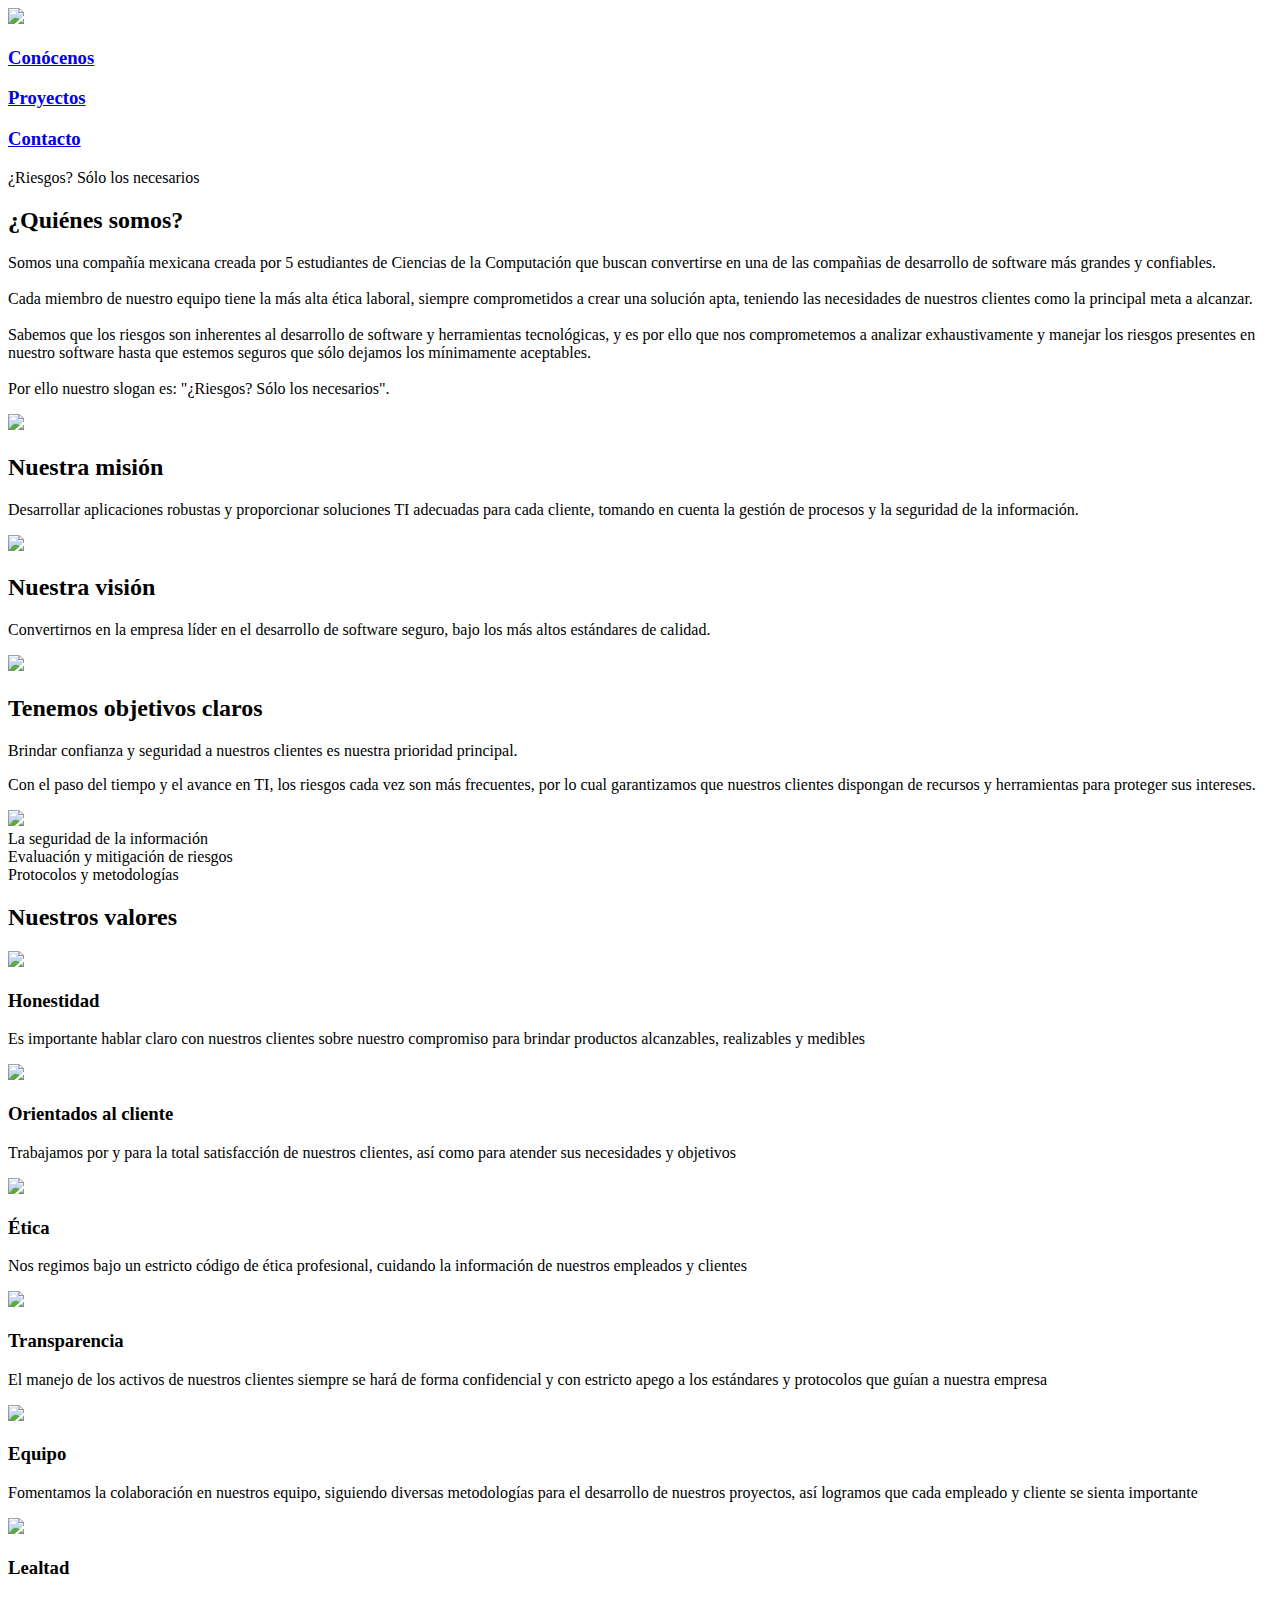
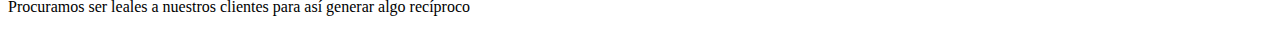
==== index.html @ dbce8a85 "V0.01" ====
<!DOCTYPE html>
<html>
<head>
	<title>La Orden de Turing</title>
</head>

<link rel="icon" href="	img/logo.png">

<!-- Live reload -->
<script>document.write('<script src="http://' + (location.host || 'localhost').split(':')[0] + ':35729/livereload.js?snipver=1"></' + 'script>')</script>

<!-- Fuentes -->
<link href="https://fonts.googleapis.com/css?family=Hind+Siliguri&display=swap" rel="stylesheet">

<!-- Estilos -->
<link rel="stylesheet" type="text/css" href="css/style.css">
<link rel="stylesheet" type="text/css" href="css/index.css">

<link rel="stylesheet" href="https://cdnjs.cloudflare.com/ajax/libs/animate.css/3.7.2/animate.min.css">

<body>

	<div id="navbar">

		<div id="logoCont">
			<a href="index.html"><img id="logo" class="animated bounceInLeft delay-1s faster" src="img/logo.png"></a>
		</div>

		<a class="navegacion animated fadeIn delay-1s faster" href="index.html">
			<div>
				<h3>Conócenos</h3>
			</div>
		</a>
		<a class="navegacion animated fadeIn delay-1s faster" href="proyectos.html">
			<div>
				<h3>Proyectos</h3>
			</div>
		</a>
		<a class="navegacion animated fadeIn delay-1s faster" href="contacto.html">
			<div>
				<h3>Contacto</h3>
			</div>
		</a>
	</div>
	
	<div id="content">
		<div id="encabezado">
			<p class="animated jackInTheBox delay-2s slow">¿Riesgos? Sólo los necesarios</p>
		</div>

		<div id="conocenos" class="main-container">
			<div id="nosotros" class="info">
				<h2>¿Quiénes somos?</h2>
				<div class="grid">
					<p class="gridtxt">
						Somos una compañía mexicana creada por 5 estudiantes de Ciencias de la Computación que buscan convertirse en una de las compañias de desarrollo de software más grandes y confiables.
						<br>
						<br>
						Cada miembro de nuestro equipo tiene la más alta ética laboral, siempre comprometidos a crear una solución apta, teniendo las necesidades de nuestros clientes como la principal meta a alcanzar.
						<br>
						<br>
						Sabemos que los riesgos son inherentes al desarrollo de software y herramientas tecnológicas, y es por ello que nos comprometemos a analizar exhaustivamente y manejar los riesgos presentes en nuestro software hasta que estemos seguros que sólo dejamos los mínimamente aceptables.
						<br>
						<br>
						Por ello nuestro slogan es: "¿Riesgos? Sólo los necesarios".
					</p>
					<img id="imgNos" src="img/logo.png">
				</div>
			</div>

			<div id="mision" class="info">
				<h2>Nuestra misión</h2>
				<div class="grid">
					<p class="gridtxt">Desarrollar aplicaciones robustas y proporcionar soluciones TI adecuadas para cada cliente, tomando en cuenta la gestión de procesos y la seguridad de la información.</p>
					<img src="img/tarjetas/shield.png">
				</div>
			</div>

			<div id="vision" class="info">
				<h2>Nuestra visión</h2>
				<div class="grid">
					<p class="gridtxt">Convertirnos en la empresa líder en el desarrollo de software seguro, bajo los más altos estándares de calidad.</p>
					<img src="img/tarjetas/lider.png">
				</div>
			</div>

			<div id="objetivos" class="info">
				<h2>Tenemos objetivos claros</h2>
				<div id="gridObj">
					<div id="infoObj">
						<p>Brindar confianza y seguridad a nuestros clientes es nuestra prioridad principal. </p>
						<p>Con el paso del tiempo y el avance en TI, los riesgos cada vez son más frecuentes, por lo cual garantizamos que nuestros clientes dispongan de recursos y herramientas para proteger sus intereses.</p>
					</div>
					<div id="imgObj">
						<img src="img/tarjetas/trust.png">
					</div>
					<div class="lista">	
						<div class="li">La seguridad de la información</div>
						<div class="li">Evaluación y mitigación de riesgos</div>
						<div class="li">Protocolos y metodologías</div>
					</div>
				</div>
			</div>

			<div id="valores" class="info">
				<h2>Nuestros valores</h2>
				<div id="valCont">
					<div class="valor">
						<img src="img/tarjetas/honestidad.png">
						<h3>Honestidad</h3>
						<p>Es importante hablar claro con nuestros clientes sobre nuestro compromiso para brindar productos alcanzables, realizables y medibles</p>
					</div>
					<div class="valor">
						<img src="img/tarjetas/cliente.png">
						<h3>Orientados al cliente</h3>
						<p>Trabajamos por y para la total satisfacción de nuestros clientes, así como para atender sus necesidades y objetivos</p>
					</div>
					<div class="valor">
						<img src="img/tarjetas/etica.png">
						<h3>Ética</h3>
						<p>Nos regimos bajo un estricto código de ética profesional, cuidando la información de nuestros empleados y clientes</p>
					</div>
					<div class="valor">
						<img src="img/tarjetas/transparencia.png">
						<h3>Transparencia</h3>
						<p>El manejo de los activos de nuestros clientes siempre se hará de forma confidencial y con estricto apego a los estándares y protocolos que guían a nuestra empresa</p>
					</div>
					<div class="valor">
						<img src="img/tarjetas/equipo.png">
						<h3>Equipo</h3>
						<p>Fomentamos la colaboración en nuestros equipo, siguiendo diversas metodologías para el desarrollo de nuestros proyectos, así logramos que cada empleado y cliente se sienta importante</p>
					</div>
					<div class="valor">
						<img src="img/tarjetas/lealtad.png">
						<h3>Lealtad</h3>
						<p>Procuramos ser leales a nuestros clientes para así generar algo recíproco</p>
					</div>
				</div>
			</div>

		</div>
	</div>

</body>
</html>
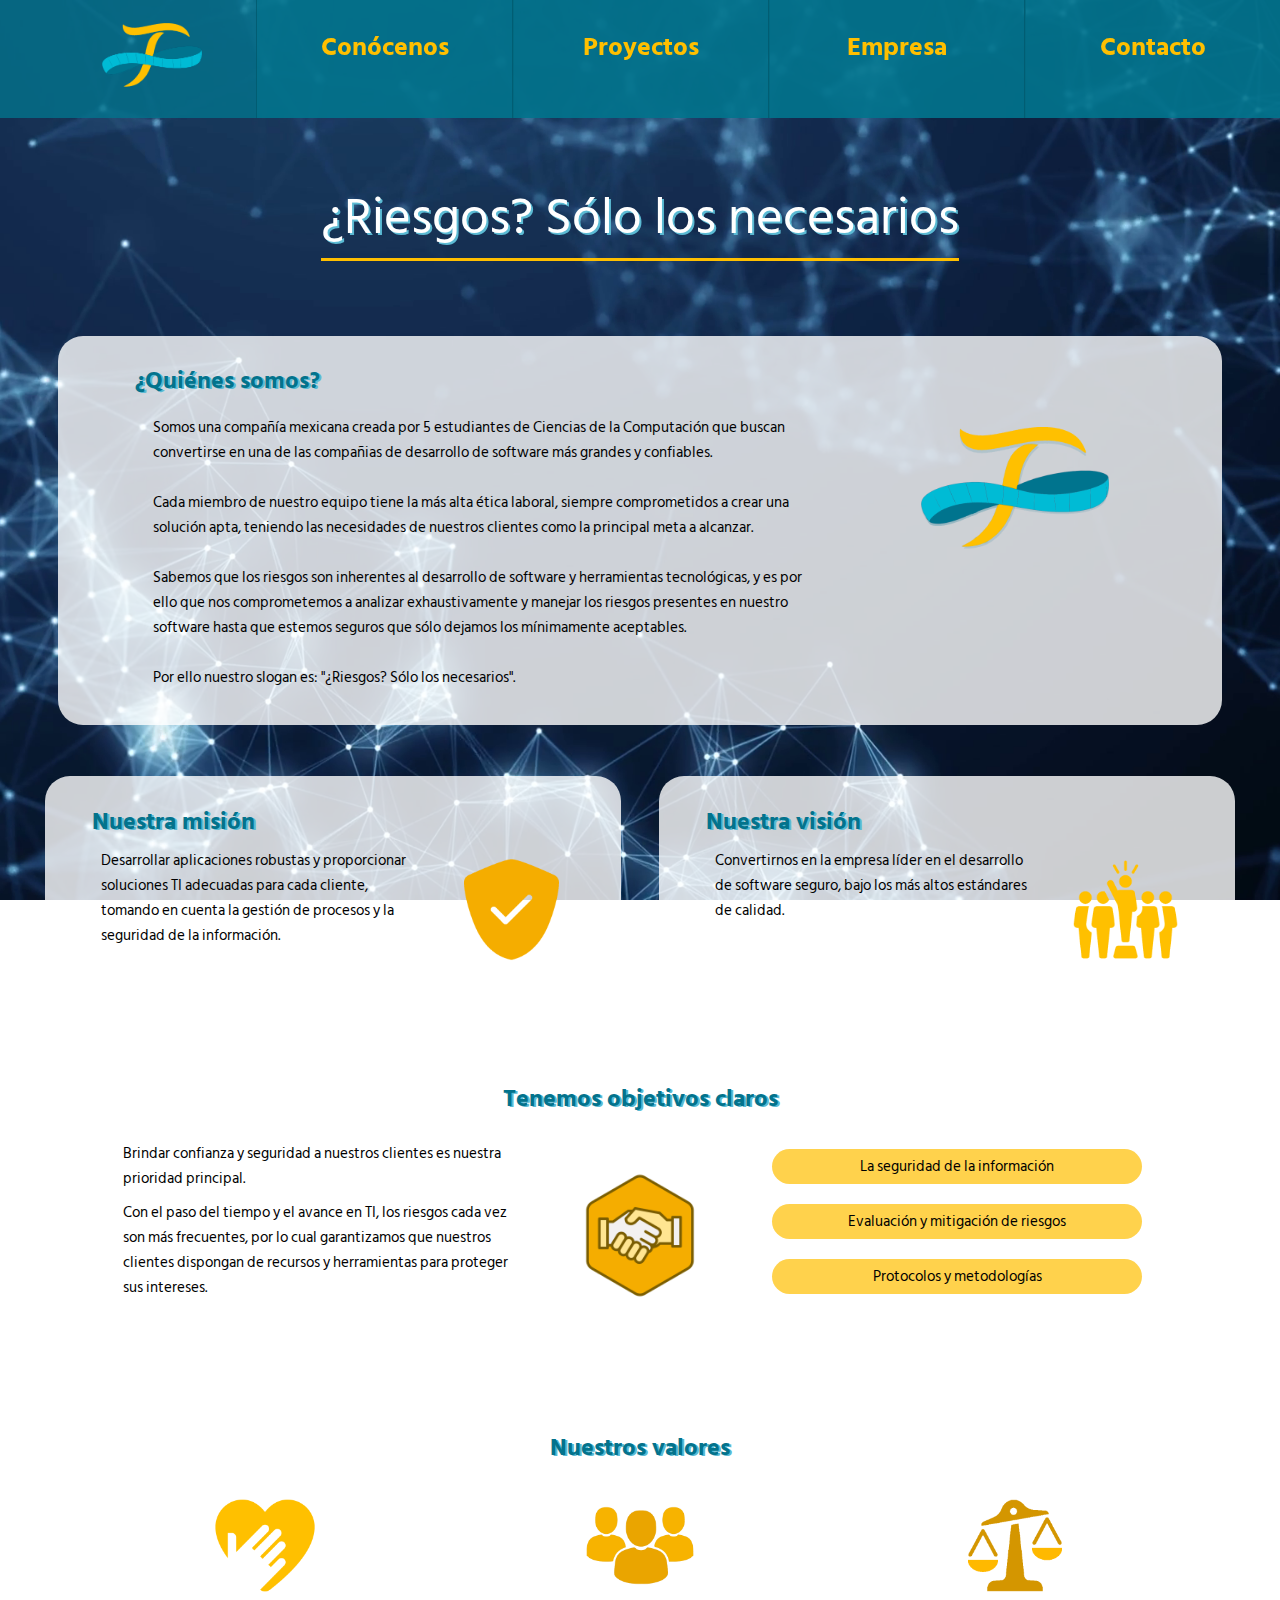
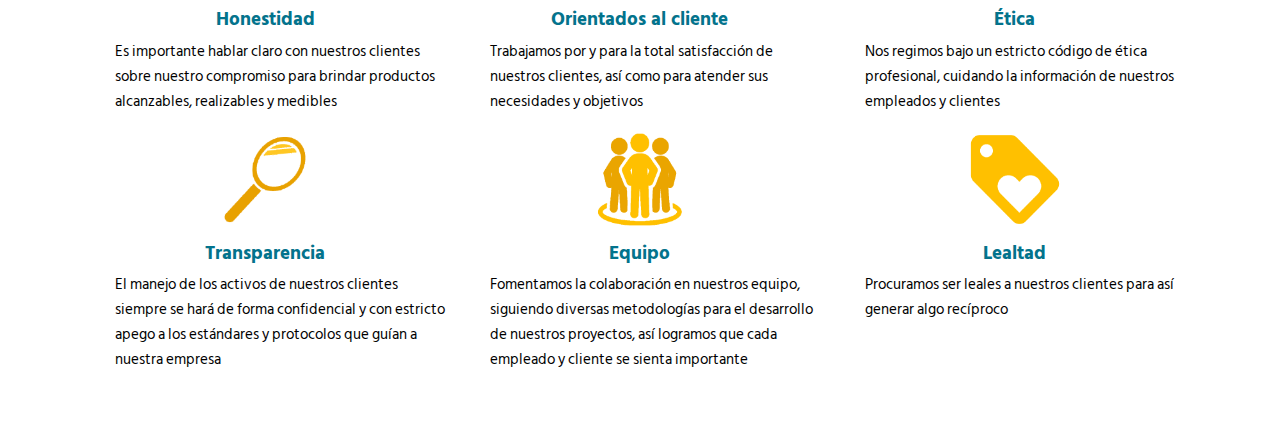
==== commit daaaab06: "V3.0" ====
--- a/index.html
+++ b/index.html
@@ -34,6 +34,11 @@
 		<a class="navegacion animated fadeIn delay-1s faster" href="proyectos.html">
 			<div>
 				<h3>Proyectos</h3>
+			</div>
+		</a>
+		<a class="navegacion animated fadeIn delay-1s slow" href="empresa.html">
+			<div>
+				<h3>Empresa</h3>
 			</div>
 		</a>
 		<a class="navegacion animated fadeIn delay-1s faster" href="contacto.html">
--- a/css/style.css
+++ b/css/style.css
@@ -0,0 +1,186 @@
+body {
+	background-image: url(../img/background.png);
+	background-repeat: repeat;
+	background-position: center;
+	background-attachment: fixed;
+    background-size: cover;
+    font-family: 'Hind Siliguri', sans-serif;
+}
+
+a {
+	text-decoration: none;
+}
+
+h2 {
+	text-align: center;
+	color: #03738C;
+	text-shadow: 2px 1px #5BBAD3;
+	font-size: 1.9vw;
+}
+
+#navbar {
+	width: 100%;
+	height: auto;
+	display: grid;
+	grid-template-columns: repeat(5,1fr);
+	position: fixed;
+	background-color: rgba(3,115,140,.8);
+	top: 0;
+	left: 0;
+	justify-content: flex-end;
+}
+
+#logo{
+	margin: 20px;
+	margin-left: 8vw;
+	width: 100px;
+	margin-top: 1.6vw;
+}
+
+.navegacion{
+	border: 1px solid rgb(2, 82, 100, .6);
+	border-bottom: 0px;
+	border-top: 0px;
+	background-color: rgba(3,115,140,.6);
+	width: 100%;
+	height: 100%;
+	z-index: 100;
+}
+
+.navegacion:hover {
+	background-color: rgb(2, 82, 100, .6);
+}
+
+.navegacion h3{
+	font-family: 'Hind Siliguri', sans-serif;
+	color: #FFBF00;
+	font-size: 2vw;
+	text-align: center;
+}
+
+
+#content{
+	margin-top: 10%;	
+}
+
+#encabezado {
+	display: flex;
+	flex-wrap: wrap;
+	justify-content: center;
+	font-size: 1vw;
+	color: #03738C;
+}
+
+#encabezado p {
+	font-size: 4em;
+	color: white;
+  	line-height: 80px;
+  	border-bottom: 3px solid #FFBF00;
+  	padding-bottom: 0px;
+  	text-decoration: none;
+  	text-align: center;
+  	text-shadow: 2px 2px #5BBAD3;
+}
+
+.main-container {
+	font-family: 'Hind Siliguri', sans-serif;
+	display: grid;
+	grid-template-columns: 1fr 1fr;
+	grid-gap: 15px;
+	margin-right: 2%;
+	margin-left: 2%;
+}
+
+.main-container p {
+	margin: .5% 0px 2% 10%;
+}
+
+.main-container img{
+	width: 70%;
+  	max-width: 150px;
+  	height: auto;
+  	display: block;
+  	margin-top: 10px;
+  	margin-left: auto;
+  	margin-right: auto;
+  	margin-bottom: 20px;
+}
+
+.info{
+	border-radius: 25px;
+	background-color: rgba(255, 255, 255, .8);
+	font-size: 1.2vw;
+	padding: 20px;
+	padding-top: 5px;
+	margin: 2%;
+}
+
+
+@media only screen and (max-width: 960px) {
+	h2{
+		font-size: 3vw;
+	}
+
+	#content{
+		margin-top: 20%;
+	}
+
+	#navbar {
+		display: grid;
+		grid-template-columns: repeat(4, 1fr);
+		justify-content: flex-start;
+	}
+
+	.navegacion h3{
+		font-size: 4vw;
+	}
+
+	#encabezado p{
+		font-size: 6vw;
+		margin-top: 20px;
+	}
+
+	.info{
+		font-size: 2.5vw;
+	}
+
+	#logoCont{
+		width: 50%;
+		margin: 10%;
+	}
+
+	#logo{
+		width: 100%;
+		margin: 0px;
+		margin-left: 5vw;
+	}
+}
+
+@media only screen and (max-width: 520px) {
+	h2{
+		font-size: 3.7vw;
+	}
+
+	#content{
+		margin-top: 15%;
+	}
+
+	
+
+	.navegacion h3{
+		font-size: 4vw;
+	}
+
+	#encabezado p{
+		font-size: 7vw;
+		margin-top: 10px;
+	}
+
+	.info{
+		font-size: 3.3vw;
+	}
+
+	.main-container img{
+		width: 90%;
+	}
+}--- a/css/index.css
+++ b/css/index.css
@@ -0,0 +1,182 @@
+.grid{
+	display: grid;
+	grid-template-columns: repeat(3, 1fr);
+}
+
+.gridtxt{
+	grid-column: 1/3;
+}
+
+#nosotros{
+	grid-column: 1/3;
+}
+
+#imgNos{
+	width: 50%;
+	max-width: 1000px;
+}
+
+#mision h2, #vision h2, #nosotros h2{
+	margin-left: 5%;
+	text-align: left;
+	margin-bottom: 1%;
+}
+
+/*		Parte de Objetivos		*/
+#objetivos {
+	grid-column-start: 1;
+	grid-column-end: 3;
+	display: grid;
+}
+
+#gridObj{
+	display: grid;
+	grid-template-columns: repeat(5, 1fr);
+}
+
+#infoObj{
+	grid-column: 1/3;
+}
+
+#imgObj{
+ 	text-align: center;
+ 	padding-top: 10%;
+ }
+
+ #imgObj img{
+ 	width: 70%;
+ }
+
+.lista{
+	grid-column: 4/6;
+}
+
+.li {
+	margin: 10px 20px 20px 20px;
+	background-color: rgb(255, 191, 0, .7);
+	text-align: center;
+	padding: 5px;
+	border-radius: 25px;
+	width: 80%;
+}
+
+
+
+/*		Parte de Valores		*/
+#valores {
+	grid-column-start: 1;
+	grid-column-end: 3;
+}
+
+#valCont{
+	grid-template-columns: repeat(3, 1fr);
+	display: grid;
+}
+
+#scnd td{
+	border-top: 2px solid rgb(3, 115, 140, .5);
+}
+
+#valores h3{
+	text-align: center;
+	color: #03738C;
+	font-size: 1.5vw;
+	margin-top: 10px;
+	margin-bottom: 1%;
+}
+
+#valores img{
+	width: 30%;
+	margin-bottom: 0px;
+}
+
+@media only screen and (max-width: 960px) {
+	#nosotros{
+		text-align: center;
+	}
+
+	#nosotros .gridtxt{
+		grid-column: 1/4;
+	}
+
+	#nosotros h2{
+		text-align: center;
+	}
+
+	#nosotros p{
+		margin: 2%;
+	}
+
+	#nosotros .grid{
+		text-align: center;
+	}
+
+	#imgNos {
+		width: 100%;
+		margin-left: 100%; 
+	}
+
+	#mision, #vision{
+		grid-column: 1/3;
+	}
+
+	#gridObj{
+		grid-template-columns: repeat(1, 1fr);
+	}
+
+	#infoObj{
+		grid-column: 1/2;
+		text-align: center;
+	}
+
+	#infoObj p{
+		margin: .5% 0px 2.5% 2.5%;
+	}
+
+	#imgObj{
+		padding: 2%;
+	}
+
+	.lista{
+		grid-column: 1/2;
+		text-align: center;
+	}
+
+	.li{
+		display: inline-block;
+	}
+
+	#valores h3{
+		font-size: 2.5vw;
+	}
+
+	#valores p{
+		font-size: 2vw;
+	}
+
+	#valores img{
+		width: 60%;
+	}
+}
+
+@media only screen and (max-width: 520px) {
+	#imgObj img{
+		width: 30%;
+	}
+
+	#valores img{
+		width: 50%;
+	}
+
+	#valores h3{
+		font-size: 3.5vw;
+	}
+
+	#valores p{
+		font-size: 3vw;
+	}
+
+	#valCont{
+		grid-template-columns: repeat(2, 1fr);
+	}
+}